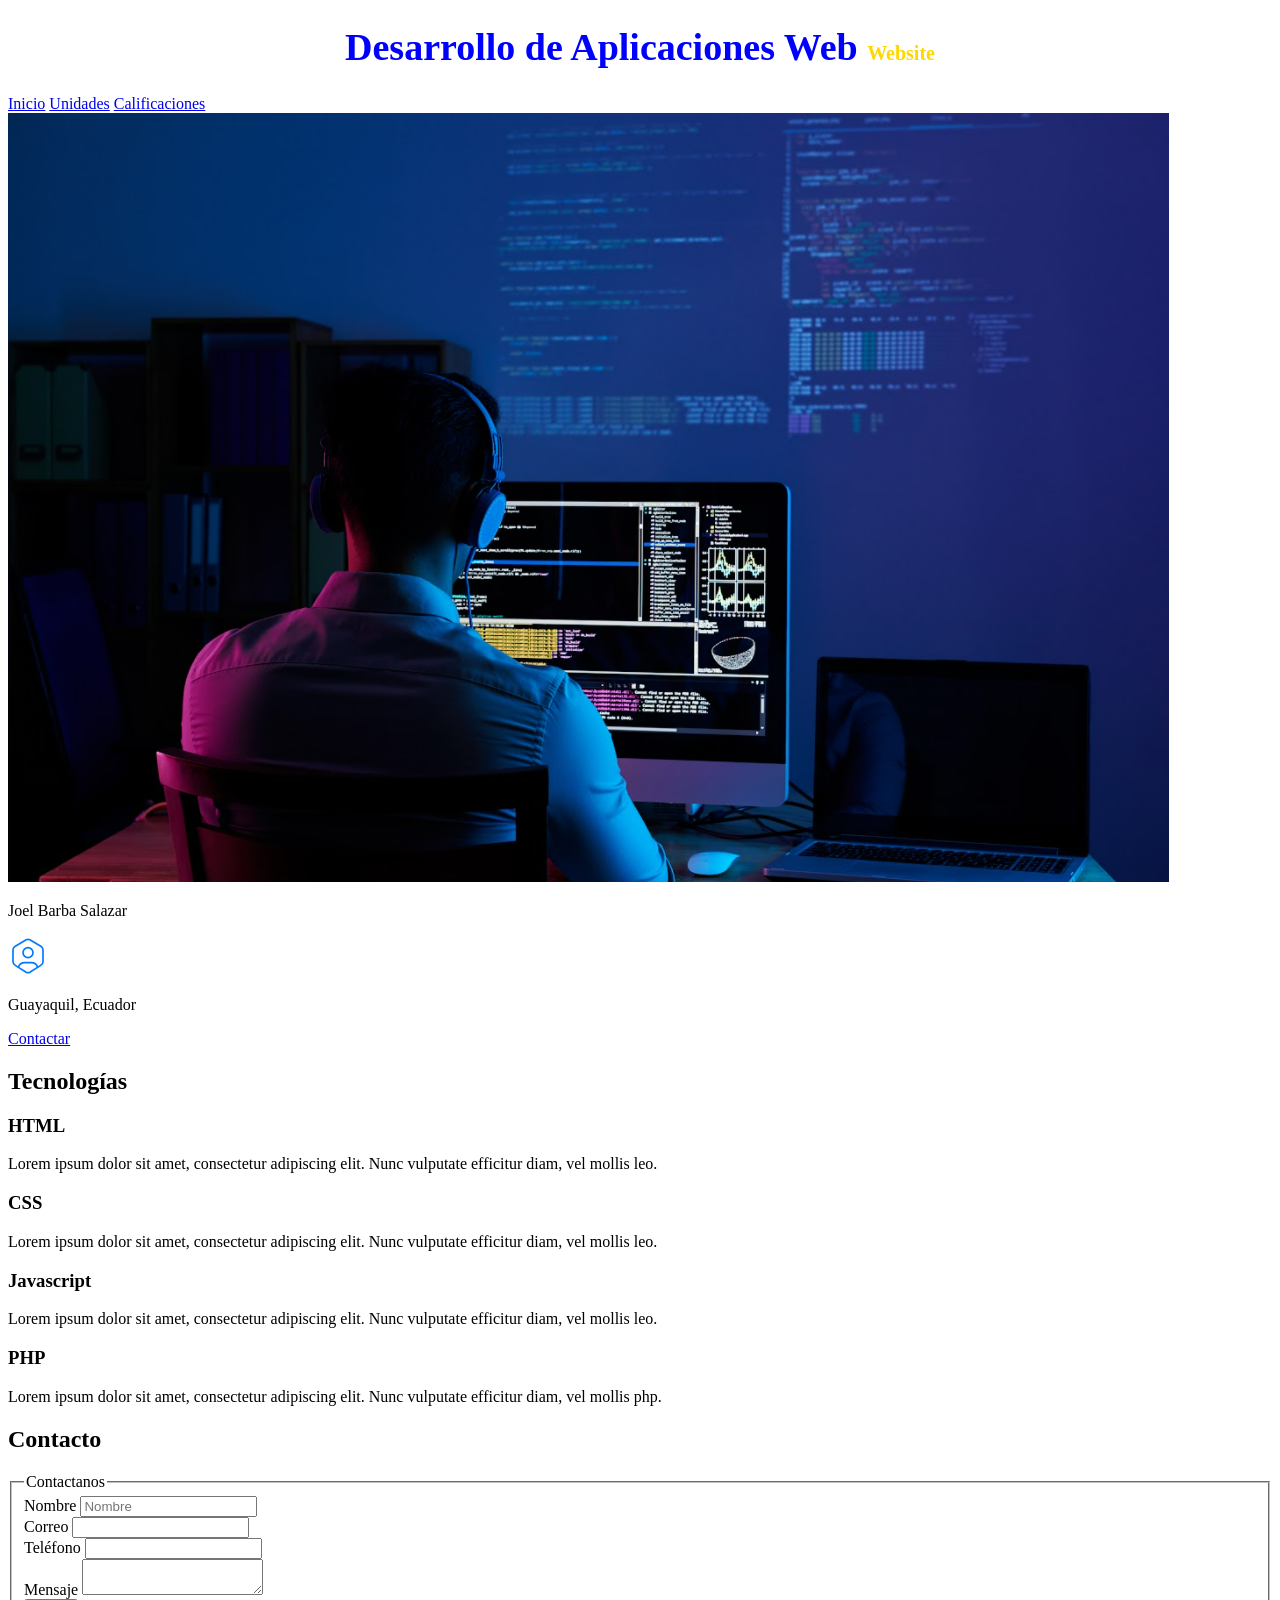
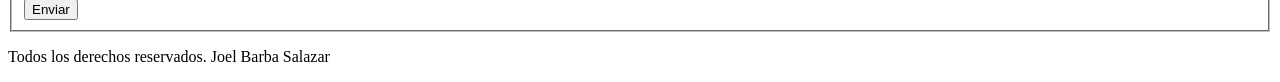
==== index.html @ 18178ff8 "Commit de prueba" ====
<!doctype html>
<html lang="en">
  <!-- el idioma -->
  <head>
    <meta charset="UTF-8" />
    <!-- encoding, ñ, tildes-->
    <meta name="viewport" content="width=device-width, initial-scale=1.0" />
    <!-- Navegador-->
    <title>Hola mundo</title>
    <!-- Titulo de la pagina-->
    <link rel="preload" href="css/styles.css" as="style" />
    <link href="css/styles.css" rel="stylesheet" />
  </head>
  <body>
    <header>
      <h1 class="titulo">
        Desarrollo de Aplicaciones Web <span> Website </span>
      </h1>
      <!--Utilizar un h1 por documento html-->
    </header>

    <nav>
      <a href="index.html">Inicio</a>
      <a href="unidades.html">Unidades</a>
      <a href="calificaciones.html">Calificaciones</a>
    </nav>
    <img src="imagenes/devwebpage.png" />
    <section>
      <p>Joel Barba Salazar</p>
      <img src="iconos/contactar.svg" />

      <p>Guayaquil, Ecuador</p>
      <a href="#">Contactar</a>
    </section>

    <main>
      <h2>Tecnologías</h2>
      <section>
        <!-- Si tiene un heading como primer hijo se recomienda hacer un section-->
        <h3>HTML</h3>
        <p>
          Lorem ipsum dolor sit amet, consectetur adipiscing elit. Nunc
          vulputate efficitur diam, vel mollis leo.
        </p>
      </section>
      <section>
        <h3>CSS</h3>
        <p>
          Lorem ipsum dolor sit amet, consectetur adipiscing elit. Nunc
          vulputate efficitur diam, vel mollis leo.
        </p>
      </section>
      <section>
        <h3>Javascript</h3>
        <p>
          Lorem ipsum dolor sit amet, consectetur adipiscing elit. Nunc
          vulputate efficitur diam, vel mollis leo.
        </p>
      </section>
      <section>
        <h3>PHP</h3>
        <p>
          Lorem ipsum dolor sit amet, consectetur adipiscing elit. Nunc
          vulputate efficitur diam, vel mollis php.
        </p>
      </section>
    </main>

    <section>
      <h2>Contacto</h2>

      <form>
        <fieldset>
          <legend>Contactanos</legend>

          <div>
            <label>Nombre</label>
            <input type="text" placeholder="Nombre" />
          </div>
          <div>
            <label>Correo</label>
            <input type="email" />
          </div>
          <div>
            <label>Teléfono</label>
            <input type="tel" />
          </div>
          <div>
            <label>Mensaje</label>
            <textarea></textarea>
          </div>
          <div>
            <input type="submit" value="Enviar" />
          </div>
        </fieldset>
      </form>
    </section>

    <footer>
      <p>Todos los derechos reservados. Joel Barba Salazar</p>
    </footer>
  </body>
</html>
---- css/styles.css ----
html {
  font-size: 62.5%;
}
body {
  font-size: 16px;
}
/*1 rem = 10px*/
.titulo {
  text-align: center;
  font-size: 3.8rem;
  color: blue;
}
span {
  font-size: 2rem;
  color: gold;
}
---- css/styles.css ----
html {
  font-size: 62.5%;
}
body {
  font-size: 16px;
}
/*1 rem = 10px*/
.titulo {
  text-align: center;
  font-size: 3.8rem;
  color: blue;
}
span {
  font-size: 2rem;
  color: gold;
}
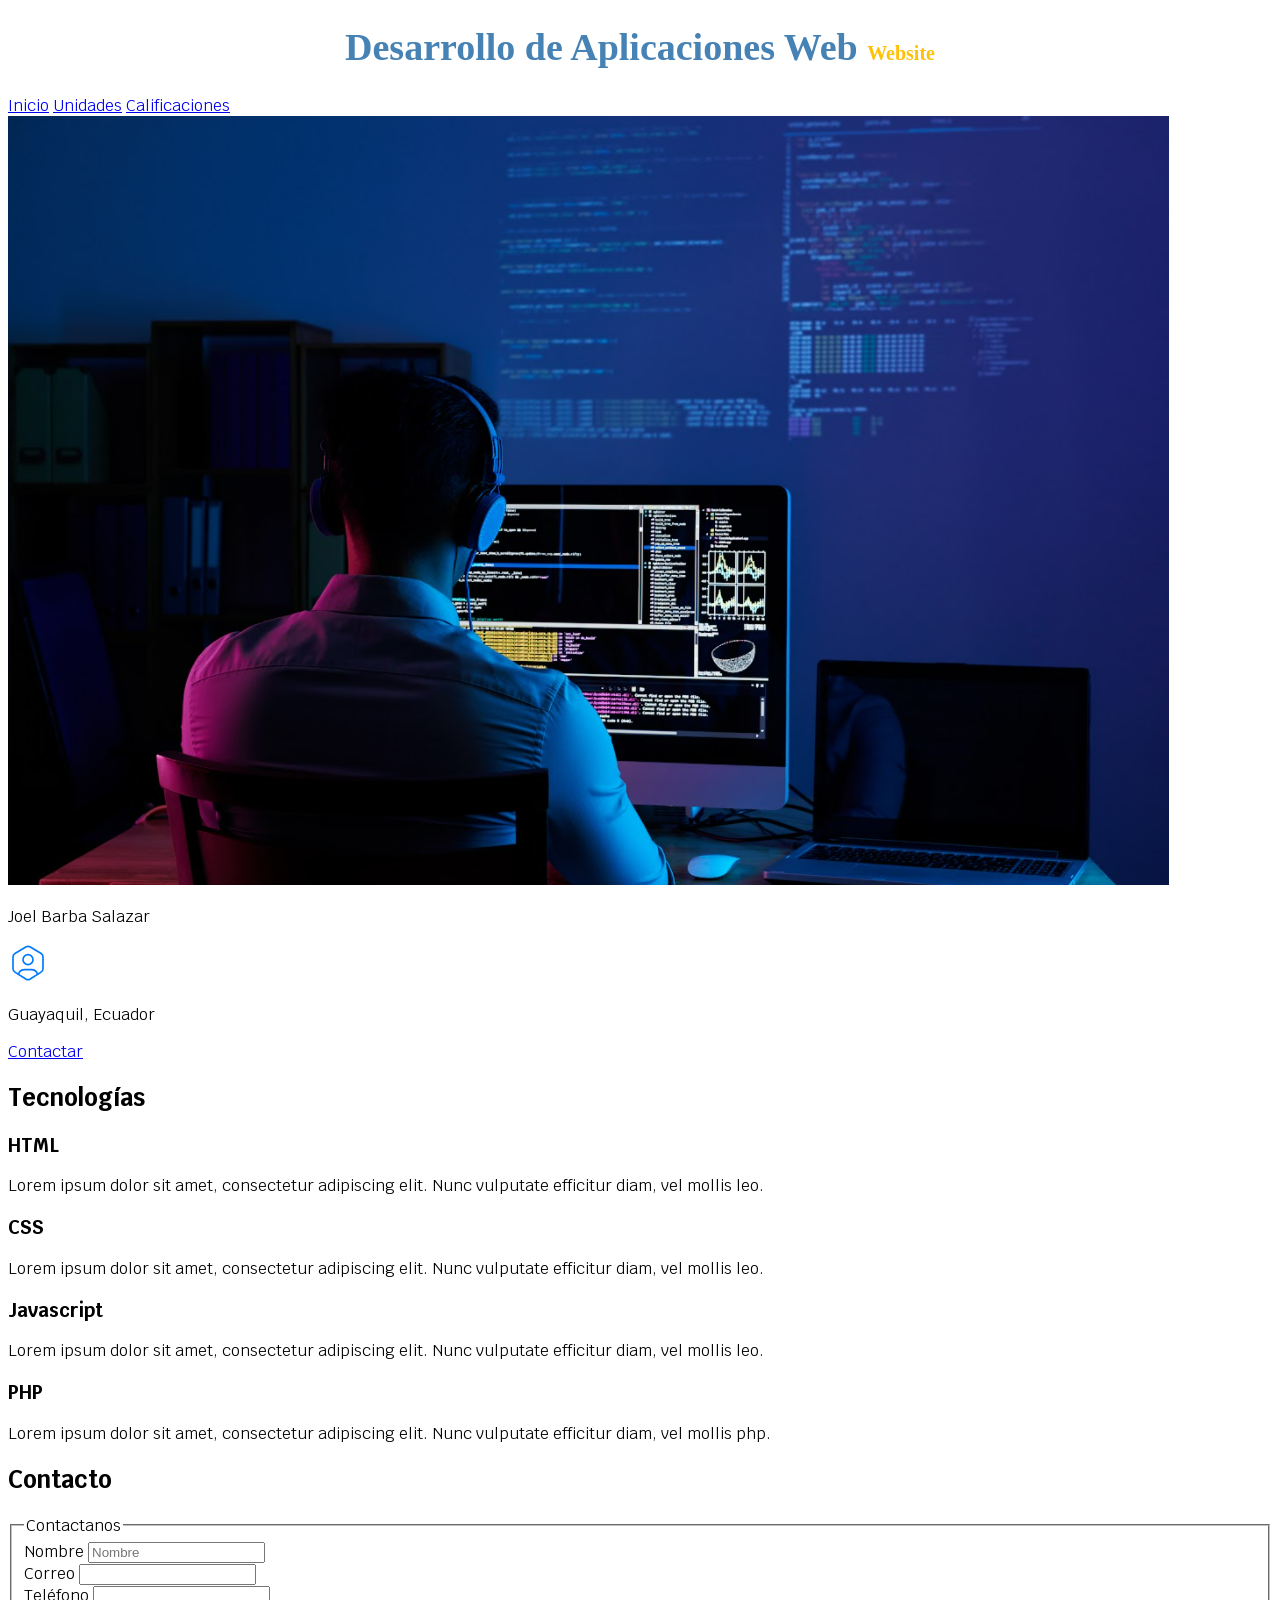
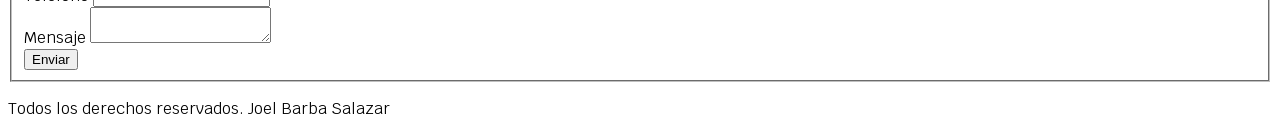
==== commit bd5c5137: "Fuentes, colores y especificidad" ====
--- a/index.html
+++ b/index.html
@@ -8,6 +8,12 @@
     <!-- Navegador-->
     <title>Hola mundo</title>
     <!-- Titulo de la pagina-->
+    <link rel="preconnect" href="https://fonts.googleapis.com" />
+    <link rel="preconnect" href="https://fonts.gstatic.com" crossorigin />
+    <link
+      href="https://fonts.googleapis.com/css2?family=Krub:wght@200;300;400;500;700&display=swap"
+      rel="stylesheet"
+    />
     <link rel="preload" href="css/styles.css" as="style" />
     <link href="css/styles.css" rel="stylesheet" />
   </head>
--- a/css/styles.css
+++ b/css/styles.css
@@ -1,16 +1,28 @@
+:root {
+  /*pseudoelementos para crear variables personalizadas tambien conocidos como custom properties*/
+  --blanco: #ffffff;
+  --oscuro: #212121;
+  --primario: #4682b4;
+  --secundario: rgba(255, 193, 7, 1);
+  --gris: #757575;
+}
+
 html {
   font-size: 62.5%;
 }
 body {
   font-size: 16px;
+  font-family: "Krub", sans-serif; /*colocarlo aca para que aplique a todo*/
 }
 /*1 rem = 10px*/
 .titulo {
+  /*no iniciar con numeros un class*/
   text-align: center;
   font-size: 3.8rem;
-  color: blue;
+  color: var(--primario);
+  font-family: "Times New Roman", Times, serif; /*fuentes seguras*/
 }
-span {
+.titulo span {
   font-size: 2rem;
-  color: gold;
+  color: var(--secundario);
 }
--- a/css/styles.css
+++ b/css/styles.css
@@ -1,16 +1,28 @@
+:root {
+  /*pseudoelementos para crear variables personalizadas tambien conocidos como custom properties*/
+  --blanco: #ffffff;
+  --oscuro: #212121;
+  --primario: #4682b4;
+  --secundario: rgba(255, 193, 7, 1);
+  --gris: #757575;
+}
+
 html {
   font-size: 62.5%;
 }
 body {
   font-size: 16px;
+  font-family: "Krub", sans-serif; /*colocarlo aca para que aplique a todo*/
 }
 /*1 rem = 10px*/
 .titulo {
+  /*no iniciar con numeros un class*/
   text-align: center;
   font-size: 3.8rem;
-  color: blue;
+  color: var(--primario);
+  font-family: "Times New Roman", Times, serif; /*fuentes seguras*/
 }
-span {
+.titulo span {
   font-size: 2rem;
-  color: gold;
+  color: var(--secundario);
 }
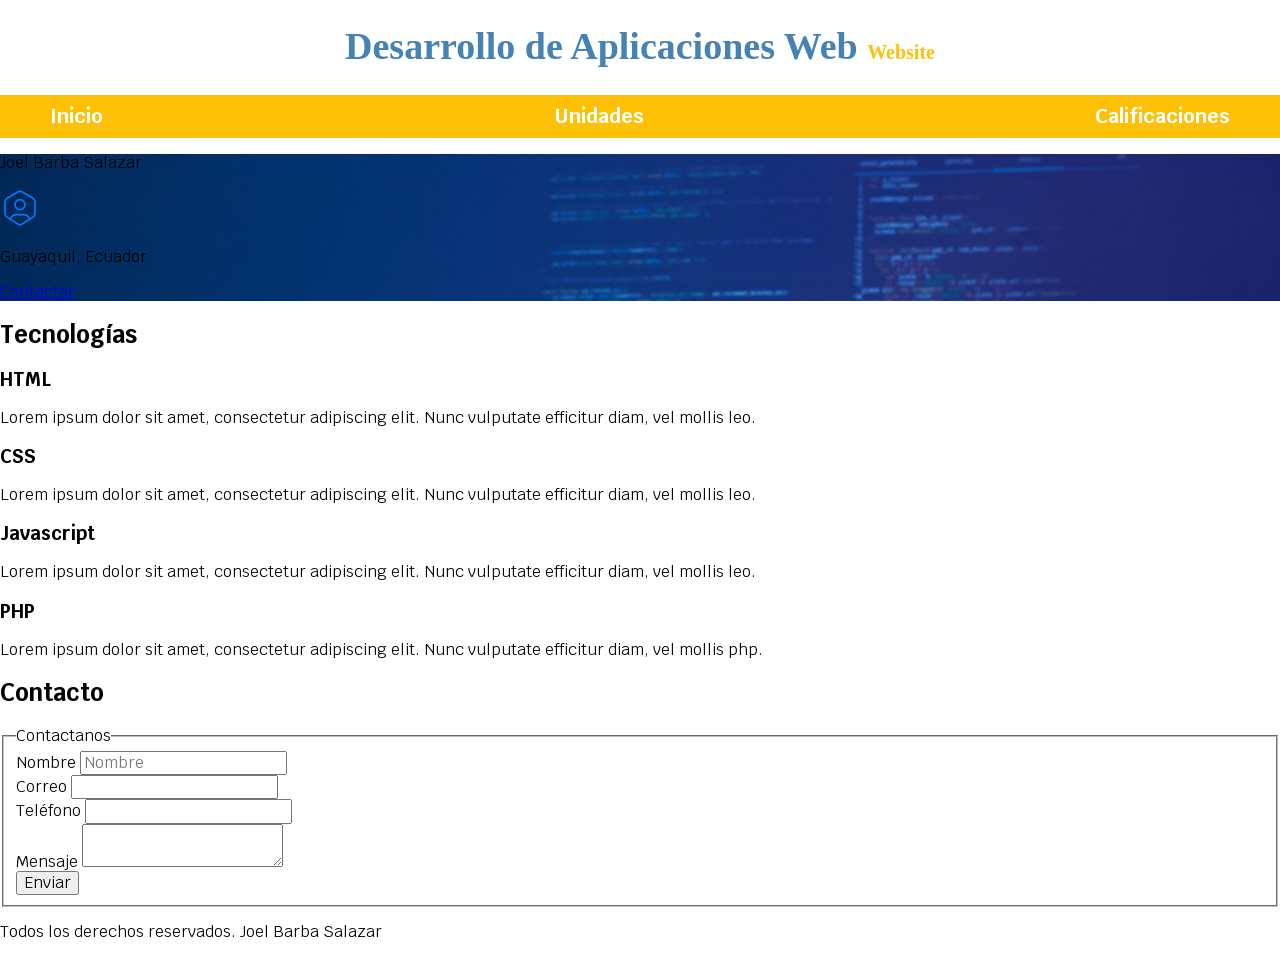
==== commit 663fb8a6: "CSS avances" ====
--- a/index.html
+++ b/index.html
@@ -8,6 +8,8 @@
     <!-- Navegador-->
     <title>Hola mundo</title>
     <!-- Titulo de la pagina-->
+    <link rel="preload" href="css/normalize.css" as="style" />
+    <link rel="stylesheet" href="css/normalize.css" />
     <link rel="preconnect" href="https://fonts.googleapis.com" />
     <link rel="preconnect" href="https://fonts.gstatic.com" crossorigin />
     <link
@@ -25,18 +27,22 @@
       <!--Utilizar un h1 por documento html-->
     </header>
 
-    <nav>
-      <a href="index.html">Inicio</a>
-      <a href="unidades.html">Unidades</a>
-      <a href="calificaciones.html">Calificaciones</a>
-    </nav>
-    <img src="imagenes/devwebpage.png" />
-    <section>
-      <p>Joel Barba Salazar</p>
-      <img src="iconos/contactar.svg" />
+    <div class="nav-bg">
+      <nav class="navegacion-principal contenedor">
+        <a href="index.html">Inicio</a>
+        <a href="unidades.html">Unidades</a>
+        <a href="calificaciones.html">Calificaciones</a>
+      </nav>
+    </div>
 
-      <p>Guayaquil, Ecuador</p>
-      <a href="#">Contactar</a>
+    <section class="hero">
+      <div class="contenido-hero">
+        <p>Joel Barba Salazar</p>
+        <img src="iconos/contactar.svg" />
+
+        <p>Guayaquil, Ecuador</p>
+        <a href="#">Contactar</a>
+      </div>
     </section>
 
     <main>
--- a/css/styles.css
+++ b/css/styles.css
@@ -15,6 +15,7 @@
   font-family: "Krub", sans-serif; /*colocarlo aca para que aplique a todo*/
 }
 /*1 rem = 10px*/
+
 .titulo {
   /*no iniciar con numeros un class*/
   text-align: center;
@@ -26,3 +27,62 @@
   font-size: 2rem;
   color: var(--secundario);
 }
+
+.contenedor {
+  max-width: 120rem;
+  margin-top: 0rem;
+  margin-right: auto;
+  margin-bottom: 0rem;
+  margin-left: auto;
+  /*margin: 0 auto 0 auto;    */
+  /* margin: 0 auto   */
+}
+
+.nav-bg {
+  background-color: var(--secundario);
+}
+
+.navegacion-principal {
+  display: flex;
+  flex-direction: column; /*Por defecto es row*/
+  /*align-items: center; el justify de columns*/
+}
+
+@media (min-width: 480px) {
+}
+
+@media (min-width: 768px) {
+  .navegacion-principal {
+    flex-direction: row;
+    justify-content: space-between;
+  }
+}
+
+@media (min-width: 1140px) {
+}
+
+@media (min-width: 1400px) {
+}
+
+.navegacion-principal a {
+  /*background-color: var(--primario);
+  display: inline;*/
+  display: block;
+  text-align: center;
+  padding: 1rem;
+  color: var(--blanco);
+  text-decoration: none;
+  font-size: 2rem;
+  font-weight: bold;
+}
+
+.navegacion-principal a:hover {
+  background-color: var(--primario);
+  color: var(--oscuro);
+}
+
+.hero {
+  background-image: url(../imagenes/devwebpage.png);
+  background-repeat: no-repeat;
+  background-size: cover;
+}
--- a/css/styles.css
+++ b/css/styles.css
@@ -15,6 +15,7 @@
   font-family: "Krub", sans-serif; /*colocarlo aca para que aplique a todo*/
 }
 /*1 rem = 10px*/
+
 .titulo {
   /*no iniciar con numeros un class*/
   text-align: center;
@@ -26,3 +27,62 @@
   font-size: 2rem;
   color: var(--secundario);
 }
+
+.contenedor {
+  max-width: 120rem;
+  margin-top: 0rem;
+  margin-right: auto;
+  margin-bottom: 0rem;
+  margin-left: auto;
+  /*margin: 0 auto 0 auto;    */
+  /* margin: 0 auto   */
+}
+
+.nav-bg {
+  background-color: var(--secundario);
+}
+
+.navegacion-principal {
+  display: flex;
+  flex-direction: column; /*Por defecto es row*/
+  /*align-items: center; el justify de columns*/
+}
+
+@media (min-width: 480px) {
+}
+
+@media (min-width: 768px) {
+  .navegacion-principal {
+    flex-direction: row;
+    justify-content: space-between;
+  }
+}
+
+@media (min-width: 1140px) {
+}
+
+@media (min-width: 1400px) {
+}
+
+.navegacion-principal a {
+  /*background-color: var(--primario);
+  display: inline;*/
+  display: block;
+  text-align: center;
+  padding: 1rem;
+  color: var(--blanco);
+  text-decoration: none;
+  font-size: 2rem;
+  font-weight: bold;
+}
+
+.navegacion-principal a:hover {
+  background-color: var(--primario);
+  color: var(--oscuro);
+}
+
+.hero {
+  background-image: url(../imagenes/devwebpage.png);
+  background-repeat: no-repeat;
+  background-size: cover;
+}
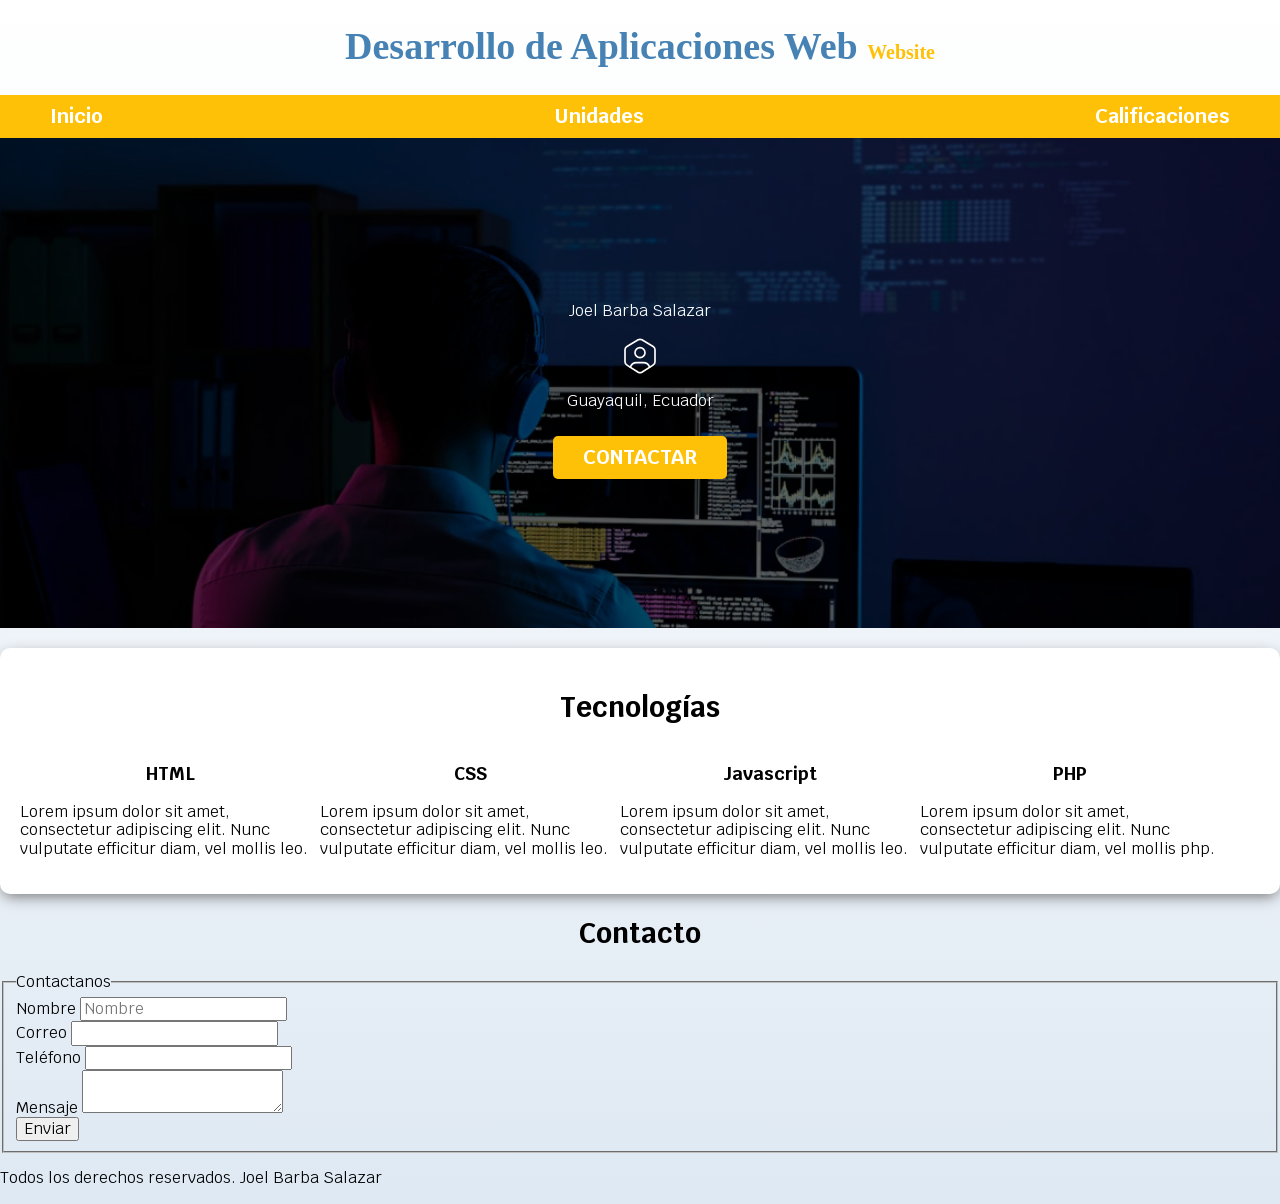
==== commit f708beb8: "Grid, Relative, Absolute" ====
--- a/index.html
+++ b/index.html
@@ -39,43 +39,44 @@
       <div class="contenido-hero">
         <p>Joel Barba Salazar</p>
         <img src="iconos/contactar.svg" />
-
         <p>Guayaquil, Ecuador</p>
-        <a href="#">Contactar</a>
+        <a class="boton" href="#">Contactar</a>
       </div>
     </section>
 
-    <main>
+    <main class="sombra">
       <h2>Tecnologías</h2>
-      <section>
-        <!-- Si tiene un heading como primer hijo se recomienda hacer un section-->
-        <h3>HTML</h3>
-        <p>
-          Lorem ipsum dolor sit amet, consectetur adipiscing elit. Nunc
-          vulputate efficitur diam, vel mollis leo.
-        </p>
-      </section>
-      <section>
-        <h3>CSS</h3>
-        <p>
-          Lorem ipsum dolor sit amet, consectetur adipiscing elit. Nunc
-          vulputate efficitur diam, vel mollis leo.
-        </p>
-      </section>
-      <section>
-        <h3>Javascript</h3>
-        <p>
-          Lorem ipsum dolor sit amet, consectetur adipiscing elit. Nunc
-          vulputate efficitur diam, vel mollis leo.
-        </p>
-      </section>
-      <section>
-        <h3>PHP</h3>
-        <p>
-          Lorem ipsum dolor sit amet, consectetur adipiscing elit. Nunc
-          vulputate efficitur diam, vel mollis php.
-        </p>
-      </section>
+      <div class="lenguajes">
+        <section>
+          <!-- Si tiene un heading como primer hijo se recomienda hacer un section-->
+          <h3>HTML</h3>
+          <p>
+            Lorem ipsum dolor sit amet, consectetur adipiscing elit. Nunc
+            vulputate efficitur diam, vel mollis leo.
+          </p>
+        </section>
+        <section>
+          <h3>CSS</h3>
+          <p>
+            Lorem ipsum dolor sit amet, consectetur adipiscing elit. Nunc
+            vulputate efficitur diam, vel mollis leo.
+          </p>
+        </section>
+        <section>
+          <h3>Javascript</h3>
+          <p>
+            Lorem ipsum dolor sit amet, consectetur adipiscing elit. Nunc
+            vulputate efficitur diam, vel mollis leo.
+          </p>
+        </section>
+        <section>
+          <h3>PHP</h3>
+          <p>
+            Lorem ipsum dolor sit amet, consectetur adipiscing elit. Nunc
+            vulputate efficitur diam, vel mollis php.
+          </p>
+        </section>
+      </div>
     </main>
 
     <section>
--- a/css/styles.css
+++ b/css/styles.css
@@ -9,10 +9,12 @@
 
 html {
   font-size: 62.5%;
+  box-sizing: border-box;
 }
 body {
   font-size: 16px;
   font-family: "Krub", sans-serif; /*colocarlo aca para que aplique a todo*/
+  background-image: linear-gradient(to top, #dfe9f3 0%, var(--blanco) 100%);
 }
 /*1 rem = 10px*/
 
@@ -85,4 +87,77 @@
   background-image: url(../imagenes/devwebpage.png);
   background-repeat: no-repeat;
   background-size: cover;
+  background-position: center center;
+  height: 450px;
+  padding: 20px;
+  position: relative;
 }
+.contenido-hero {
+  position: absolute;
+  /*background-color: rgba(0, 0, 0, 0.7);*/
+  background-color: rgb(0 0 0 / 60%);
+  width: 100%;
+  height: 100%;
+  bottom: 0;
+  top: 0;
+  right: 0;
+  left: 0;
+
+  /*alinear horizontal y vertical*/
+  display: flex;
+  flex-direction: column;
+  align-items: center;
+  justify-content: center;
+}
+
+.contenido-hero p {
+  color: var(--blanco);
+}
+
+h1 {
+  font-size: 3.8rem;
+}
+h2 {
+  font-size: 2.8rem;
+}
+h3 {
+  font-size: 1.8rem;
+}
+h1,
+h2,
+h3 {
+  text-align: center;
+}
+
+.boton {
+  background-color: var(--secundario);
+  color: var(--blanco);
+  padding: 1rem 3rem;
+  margin-top: 1rem;
+  font-size: 2rem;
+  text-decoration: none;
+  text-transform: uppercase;
+  font-weight: bold;
+  border-radius: 0.5rem;
+  width: 60%;
+  text-align: center;
+}
+
+@media (min-width: 480px) {
+  .boton {
+    width: auto;
+  }
+}
+
+.sombra {
+  box-shadow: 0px 5px 15px -3px #707070;
+  background-color: var(--blanco);
+  padding: 2rem;
+  border-radius: 1rem;
+  margin-top: 2rem;
+}
+
+.lenguajes {
+  display: grid;
+  grid-template-columns: 300px 300px 300px 300px;
+}
--- a/css/styles.css
+++ b/css/styles.css
@@ -9,10 +9,12 @@
 
 html {
   font-size: 62.5%;
+  box-sizing: border-box;
 }
 body {
   font-size: 16px;
   font-family: "Krub", sans-serif; /*colocarlo aca para que aplique a todo*/
+  background-image: linear-gradient(to top, #dfe9f3 0%, var(--blanco) 100%);
 }
 /*1 rem = 10px*/
 
@@ -85,4 +87,77 @@
   background-image: url(../imagenes/devwebpage.png);
   background-repeat: no-repeat;
   background-size: cover;
+  background-position: center center;
+  height: 450px;
+  padding: 20px;
+  position: relative;
 }
+.contenido-hero {
+  position: absolute;
+  /*background-color: rgba(0, 0, 0, 0.7);*/
+  background-color: rgb(0 0 0 / 60%);
+  width: 100%;
+  height: 100%;
+  bottom: 0;
+  top: 0;
+  right: 0;
+  left: 0;
+
+  /*alinear horizontal y vertical*/
+  display: flex;
+  flex-direction: column;
+  align-items: center;
+  justify-content: center;
+}
+
+.contenido-hero p {
+  color: var(--blanco);
+}
+
+h1 {
+  font-size: 3.8rem;
+}
+h2 {
+  font-size: 2.8rem;
+}
+h3 {
+  font-size: 1.8rem;
+}
+h1,
+h2,
+h3 {
+  text-align: center;
+}
+
+.boton {
+  background-color: var(--secundario);
+  color: var(--blanco);
+  padding: 1rem 3rem;
+  margin-top: 1rem;
+  font-size: 2rem;
+  text-decoration: none;
+  text-transform: uppercase;
+  font-weight: bold;
+  border-radius: 0.5rem;
+  width: 60%;
+  text-align: center;
+}
+
+@media (min-width: 480px) {
+  .boton {
+    width: auto;
+  }
+}
+
+.sombra {
+  box-shadow: 0px 5px 15px -3px #707070;
+  background-color: var(--blanco);
+  padding: 2rem;
+  border-radius: 1rem;
+  margin-top: 2rem;
+}
+
+.lenguajes {
+  display: grid;
+  grid-template-columns: 300px 300px 300px 300px;
+}
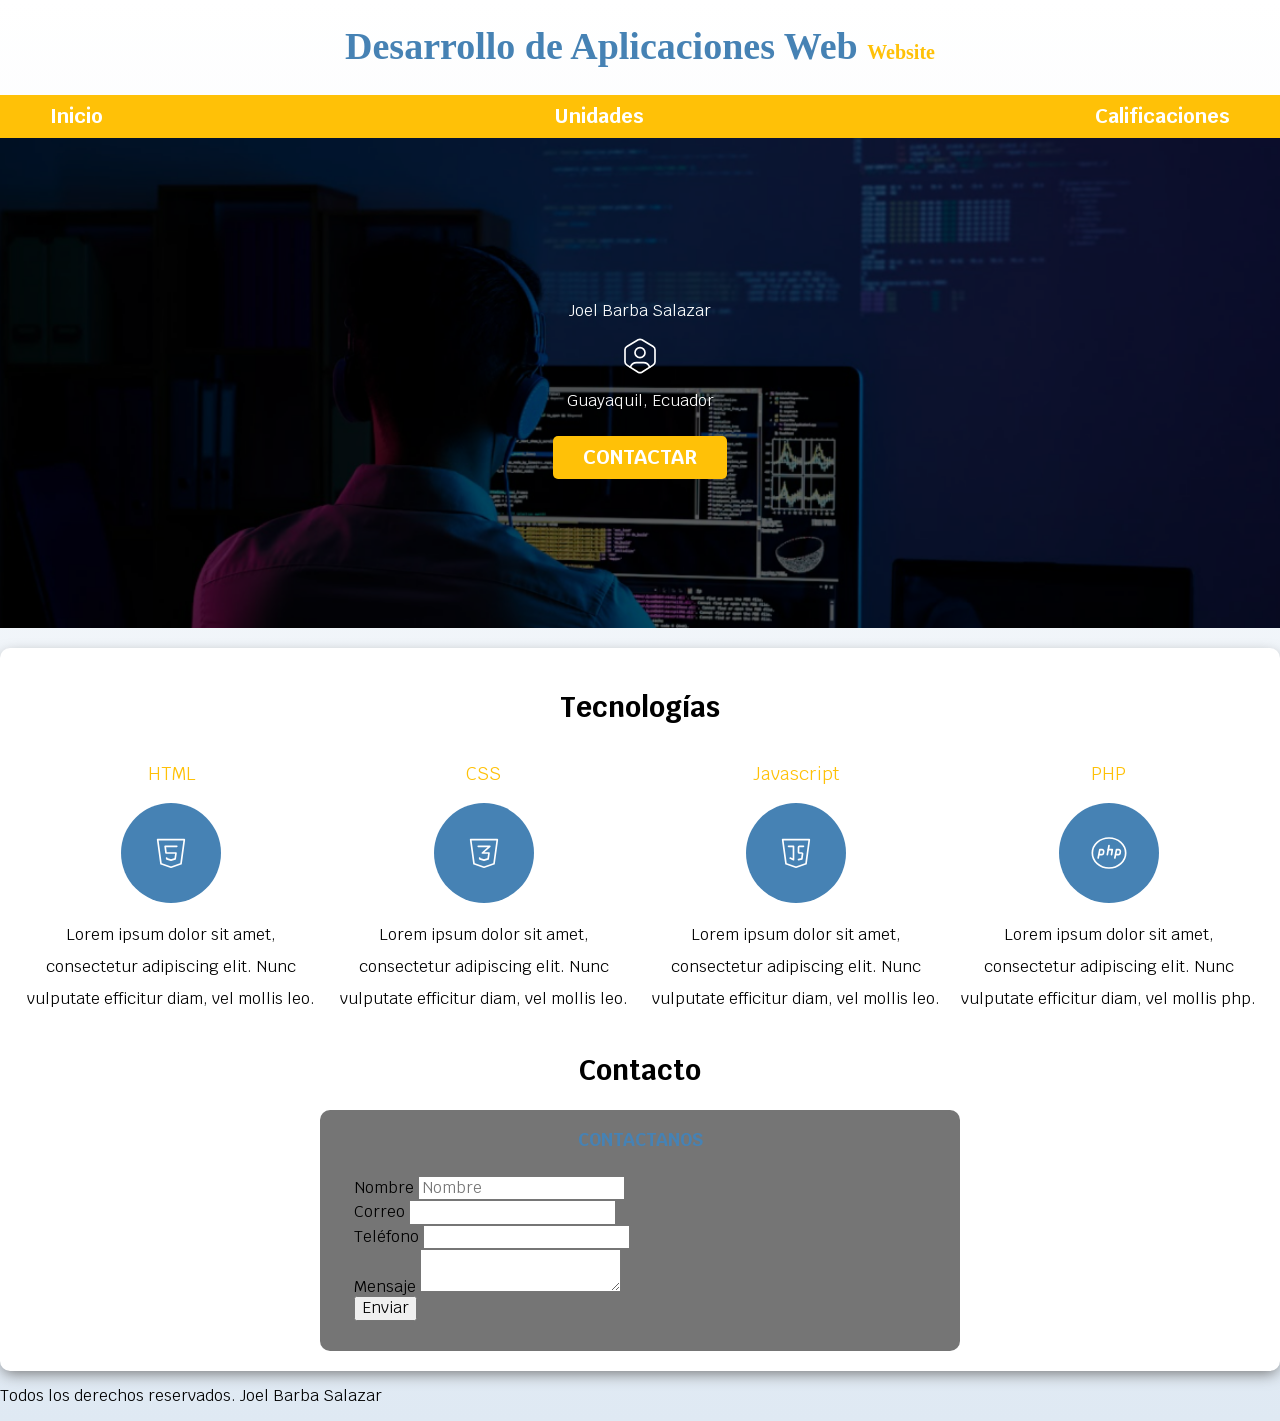
==== commit 9f59ee24: "CSS a tecnologías" ====
--- a/index.html
+++ b/index.html
@@ -47,68 +47,79 @@
     <main class="sombra">
       <h2>Tecnologías</h2>
       <div class="lenguajes">
-        <section>
+        <section class="lenguaje">
           <!-- Si tiene un heading como primer hijo se recomienda hacer un section-->
           <h3>HTML</h3>
+          <div class="iconos">
+            <img src="iconos/html.svg" />
+          </div>
           <p>
             Lorem ipsum dolor sit amet, consectetur adipiscing elit. Nunc
             vulputate efficitur diam, vel mollis leo.
           </p>
         </section>
-        <section>
+        <section class="lenguaje">
           <h3>CSS</h3>
+          <div class="iconos">
+            <img src="iconos/css.svg" />
+          </div>
           <p>
             Lorem ipsum dolor sit amet, consectetur adipiscing elit. Nunc
             vulputate efficitur diam, vel mollis leo.
           </p>
         </section>
-        <section>
+        <section class="lenguaje">
           <h3>Javascript</h3>
+          <div class="iconos">
+            <img src="iconos/javascript.svg" />
+          </div>
           <p>
             Lorem ipsum dolor sit amet, consectetur adipiscing elit. Nunc
             vulputate efficitur diam, vel mollis leo.
           </p>
         </section>
-        <section>
+        <section class="lenguaje">
           <h3>PHP</h3>
+          <div class="iconos">
+            <img src="iconos/php.svg" />
+          </div>
           <p>
             Lorem ipsum dolor sit amet, consectetur adipiscing elit. Nunc
             vulputate efficitur diam, vel mollis php.
           </p>
         </section>
       </div>
+
+      <section>
+        <h2>Contacto</h2>
+
+        <form class="formulario">
+          <fieldset>
+            <legend>Contactanos</legend>
+
+            <div>
+              <label>Nombre</label>
+              <input type="text" placeholder="Nombre" />
+            </div>
+            <div>
+              <label>Correo</label>
+              <input type="email" />
+            </div>
+            <div>
+              <label>Teléfono</label>
+              <input type="tel" />
+            </div>
+            <div>
+              <label>Mensaje</label>
+              <textarea></textarea>
+            </div>
+            <div>
+              <input type="submit" value="Enviar" />
+            </div>
+          </fieldset>
+        </form>
+      </section>
     </main>
-
-    <section>
-      <h2>Contacto</h2>
-
-      <form>
-        <fieldset>
-          <legend>Contactanos</legend>
-
-          <div>
-            <label>Nombre</label>
-            <input type="text" placeholder="Nombre" />
-          </div>
-          <div>
-            <label>Correo</label>
-            <input type="email" />
-          </div>
-          <div>
-            <label>Teléfono</label>
-            <input type="tel" />
-          </div>
-          <div>
-            <label>Mensaje</label>
-            <textarea></textarea>
-          </div>
-          <div>
-            <input type="submit" value="Enviar" />
-          </div>
-        </fieldset>
-      </form>
-    </section>
-
     <footer>
       <p>Todos los derechos reservados. Joel Barba Salazar</p>
     </footer>
--- a/css/styles.css
+++ b/css/styles.css
@@ -157,7 +157,55 @@
   margin-top: 2rem;
 }
 
-.lenguajes {
-  display: grid;
-  grid-template-columns: 300px 300px 300px 300px;
-}
+@media (min-width: 768px) {
+  .lenguajes {
+    display: grid;
+    grid-template-columns: 1fr 1fr 1fr 1fr;
+    column-gap: 1rem; /*poner espacio entre columns*/
+  }
+}
+
+.lenguaje {
+  display: flex;
+  flex-direction: column;
+  align-items: center;
+}
+
+.lenguaje h3 {
+  color: var(--secundario);
+  font-weight: normal;
+}
+
+.lenguaje p {
+  line-height: 2;
+  text-align: center;
+}
+.lenguaje .iconos {
+  height: 10rem;
+  width: 10rem;
+  background-color: var(--primario);
+  border-radius: 50%;
+  display: flex;
+  flex-direction: row;
+  justify-content: center;
+  align-items: center;
+}
+
+.formulario {
+  background-color: var(--gris);
+  width: min(60rem, 100%); /*Utiliza el valor mas pequeño entre dos opciones*/
+  margin: 0 auto;
+  padding: 2rem;
+  border-radius: 1rem;
+}
+.formulario fieldset {
+  border: none;
+}
+.formulario legend {
+  text-align: center;
+  font-size: 1.8rem;
+  text-transform: uppercase;
+  font-weight: 700;
+  margin-bottom: 2rem;
+  color: var(--primario);
+}
--- a/css/styles.css
+++ b/css/styles.css
@@ -157,7 +157,55 @@
   margin-top: 2rem;
 }
 
-.lenguajes {
-  display: grid;
-  grid-template-columns: 300px 300px 300px 300px;
-}
+@media (min-width: 768px) {
+  .lenguajes {
+    display: grid;
+    grid-template-columns: 1fr 1fr 1fr 1fr;
+    column-gap: 1rem; /*poner espacio entre columns*/
+  }
+}
+
+.lenguaje {
+  display: flex;
+  flex-direction: column;
+  align-items: center;
+}
+
+.lenguaje h3 {
+  color: var(--secundario);
+  font-weight: normal;
+}
+
+.lenguaje p {
+  line-height: 2;
+  text-align: center;
+}
+.lenguaje .iconos {
+  height: 10rem;
+  width: 10rem;
+  background-color: var(--primario);
+  border-radius: 50%;
+  display: flex;
+  flex-direction: row;
+  justify-content: center;
+  align-items: center;
+}
+
+.formulario {
+  background-color: var(--gris);
+  width: min(60rem, 100%); /*Utiliza el valor mas pequeño entre dos opciones*/
+  margin: 0 auto;
+  padding: 2rem;
+  border-radius: 1rem;
+}
+.formulario fieldset {
+  border: none;
+}
+.formulario legend {
+  text-align: center;
+  font-size: 1.8rem;
+  text-transform: uppercase;
+  font-weight: 700;
+  margin-bottom: 2rem;
+  color: var(--primario);
+}
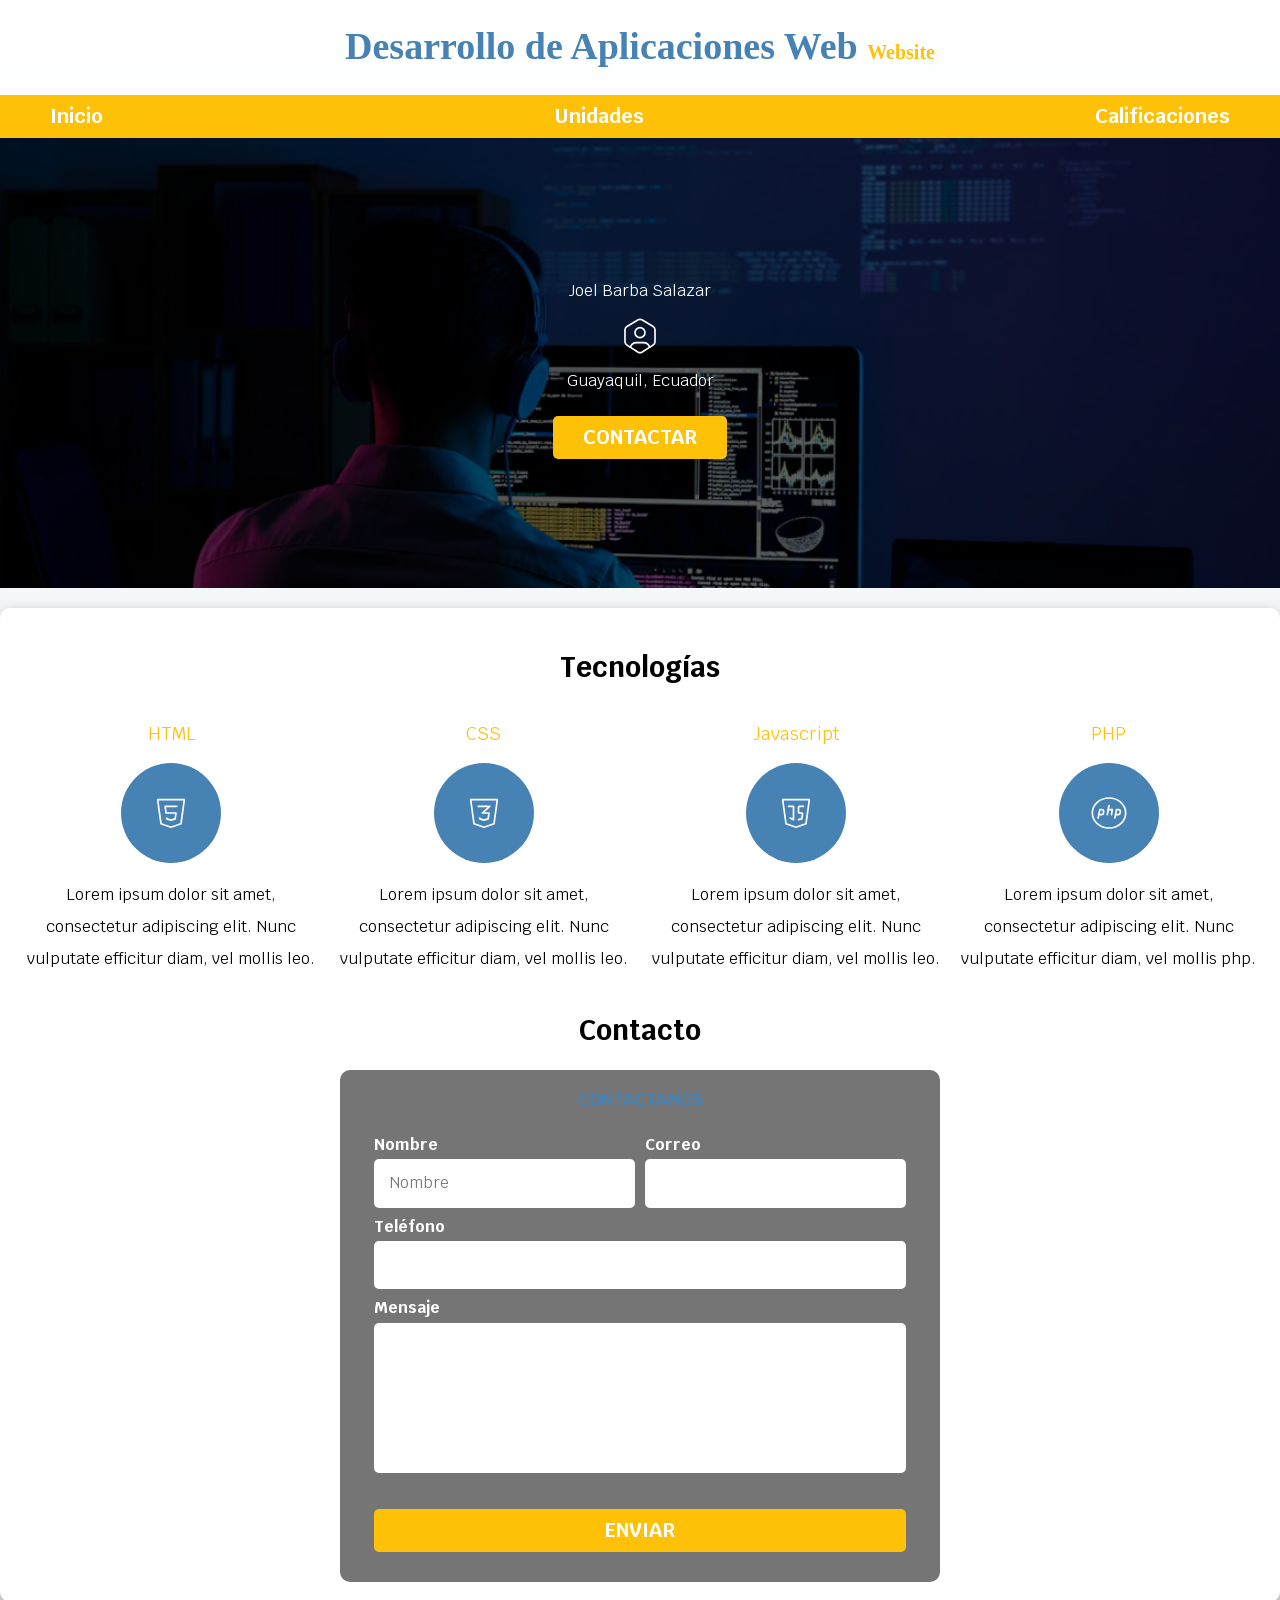
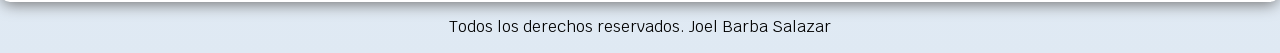
==== commit 069cacee: "Finalización de CSS" ====
--- a/index.html
+++ b/index.html
@@ -97,30 +97,32 @@
           <fieldset>
             <legend>Contactanos</legend>
 
-            <div>
-              <label>Nombre</label>
-              <input type="text" placeholder="Nombre" />
+            <div class="contenedor-campos">
+              <div class="campo">
+                <label>Nombre</label>
+                <input class="input-text" type="text" placeholder="Nombre" />
+              </div>
+              <div class="campo">
+                <label>Correo</label>
+                <input class="input-text" type="email" />
+              </div>
+              <div class="campo">
+                <label>Teléfono</label>
+                <input class="input-text" type="tel" />
+              </div>
+              <div class="campo">
+                <label>Mensaje</label>
+                <textarea class="input-text"></textarea>
+              </div>
             </div>
-            <div>
-              <label>Correo</label>
-              <input type="email" />
-            </div>
-            <div>
-              <label>Teléfono</label>
-              <input type="tel" />
-            </div>
-            <div>
-              <label>Mensaje</label>
-              <textarea></textarea>
-            </div>
-            <div>
-              <input type="submit" value="Enviar" />
+            <div class="enviar">
+              <input class="boton" type="submit" value="Enviar" />
             </div>
           </fieldset>
         </form>
       </section>
     </main>
-    <footer>
+    <footer class="footer">
       <p>Todos los derechos reservados. Joel Barba Salazar</p>
     </footer>
   </body>
--- a/css/styles.css
+++ b/css/styles.css
@@ -10,6 +10,12 @@
 html {
   font-size: 62.5%;
   box-sizing: border-box;
+  scroll-snap-type: y mandatory;
+}
+*,
+*:before,
+*:after {
+  box-sizing: inherit;
 }
 body {
   font-size: 16px;
@@ -141,6 +147,11 @@
   border-radius: 0.5rem;
   width: 60%;
   text-align: center;
+  border: none;
+}
+
+.boton:hover {
+  cursor: pointer;
 }
 
 @media (min-width: 480px) {
@@ -209,3 +220,52 @@
   margin-bottom: 2rem;
   color: var(--primario);
 }
+
+.campo {
+  margin-bottom: 1rem;
+}
+.campo textarea {
+  height: 15rem;
+  resize: none;
+}
+.campo label {
+  color: var(--blanco);
+  font-weight: bold;
+  margin-bottom: 0.5rem;
+  display: block;
+}
+
+.input-text {
+  width: 100%;
+  border: none;
+  padding: 1.5rem;
+  border-radius: 0.5rem;
+}
+.enviar .boton {
+  width: 100%;
+}
+
+@media (min-width: 768px) {
+  .contenedor-campos {
+    display: grid;
+    grid-template-columns: 1fr 1fr;
+    column-gap: 1rem;
+    grid-template-rows: auto auto 20rem;
+  }
+
+  .campo:nth-child(3),
+  .campo:nth-child(4) {
+    grid-column: 1/3;
+  }
+}
+
+.footer {
+  text-align: center;
+}
+
+.lenguajes,
+.navegacion-principal,
+.formulario {
+  scroll-snap-align: center;
+  scroll-snap-stop: always;
+}
--- a/css/styles.css
+++ b/css/styles.css
@@ -10,6 +10,12 @@
 html {
   font-size: 62.5%;
   box-sizing: border-box;
+  scroll-snap-type: y mandatory;
+}
+*,
+*:before,
+*:after {
+  box-sizing: inherit;
 }
 body {
   font-size: 16px;
@@ -141,6 +147,11 @@
   border-radius: 0.5rem;
   width: 60%;
   text-align: center;
+  border: none;
+}
+
+.boton:hover {
+  cursor: pointer;
 }
 
 @media (min-width: 480px) {
@@ -209,3 +220,52 @@
   margin-bottom: 2rem;
   color: var(--primario);
 }
+
+.campo {
+  margin-bottom: 1rem;
+}
+.campo textarea {
+  height: 15rem;
+  resize: none;
+}
+.campo label {
+  color: var(--blanco);
+  font-weight: bold;
+  margin-bottom: 0.5rem;
+  display: block;
+}
+
+.input-text {
+  width: 100%;
+  border: none;
+  padding: 1.5rem;
+  border-radius: 0.5rem;
+}
+.enviar .boton {
+  width: 100%;
+}
+
+@media (min-width: 768px) {
+  .contenedor-campos {
+    display: grid;
+    grid-template-columns: 1fr 1fr;
+    column-gap: 1rem;
+    grid-template-rows: auto auto 20rem;
+  }
+
+  .campo:nth-child(3),
+  .campo:nth-child(4) {
+    grid-column: 1/3;
+  }
+}
+
+.footer {
+  text-align: center;
+}
+
+.lenguajes,
+.navegacion-principal,
+.formulario {
+  scroll-snap-align: center;
+  scroll-snap-stop: always;
+}
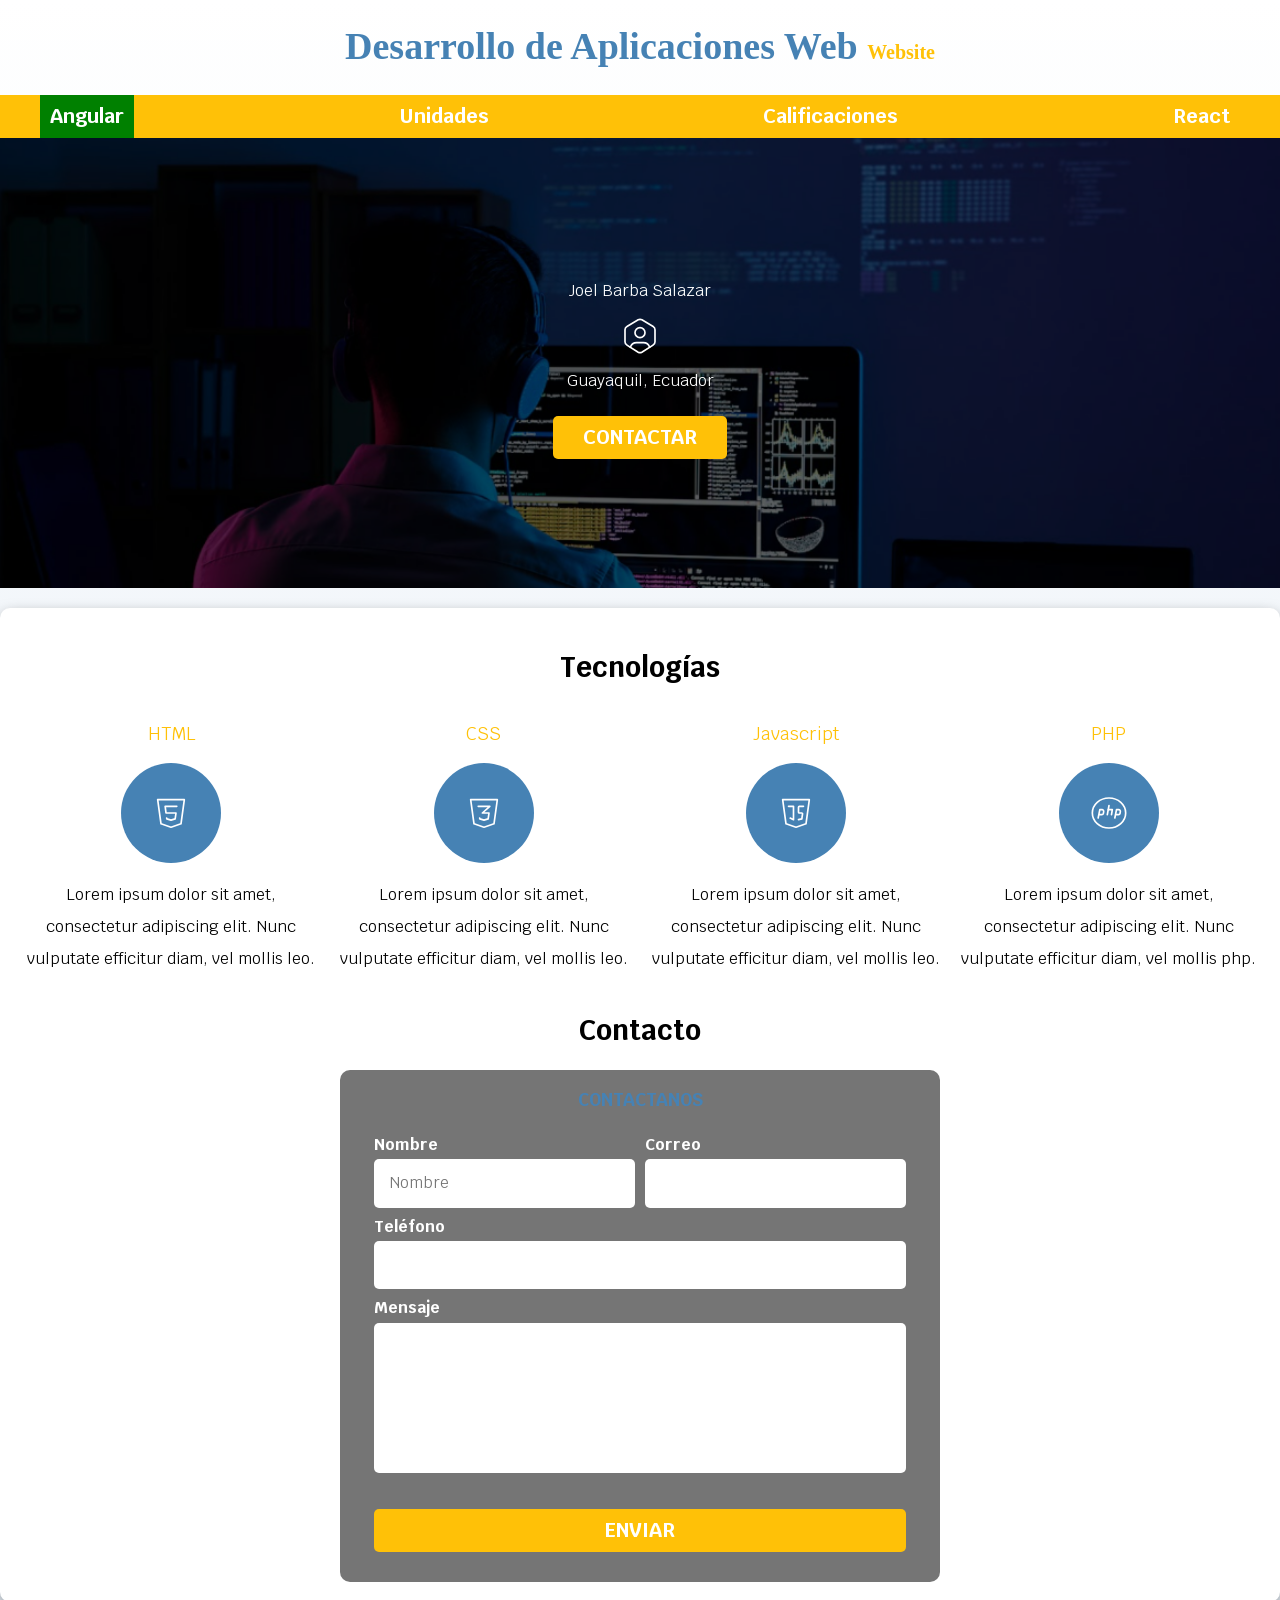
==== commit 44b2e572: "DOM Scripting" ====
--- a/index.html
+++ b/index.html
@@ -6,7 +6,7 @@
     <!-- encoding, ñ, tildes-->
     <meta name="viewport" content="width=device-width, initial-scale=1.0" />
     <!-- Navegador-->
-    <title>Hola mundo</title>
+    <title>DAW 6-7</title>
     <!-- Titulo de la pagina-->
     <link rel="preload" href="css/normalize.css" as="style" />
     <link rel="stylesheet" href="css/normalize.css" />
@@ -21,7 +21,7 @@
   </head>
   <body>
     <header>
-      <h1 class="titulo">
+      <h1 class="titulo" id="title">
         Desarrollo de Aplicaciones Web <span> Website </span>
       </h1>
       <!--Utilizar un h1 por documento html-->
@@ -40,7 +40,7 @@
         <p>Joel Barba Salazar</p>
         <img src="iconos/contactar.svg" />
         <p>Guayaquil, Ecuador</p>
-        <a class="boton" href="#">Contactar</a>
+        <a class="boton boton-contactar" href="#">Contactar</a>
       </div>
     </section>
 
@@ -100,23 +100,32 @@
             <div class="contenedor-campos">
               <div class="campo">
                 <label>Nombre</label>
-                <input class="input-text" type="text" placeholder="Nombre" />
+                <input
+                  class="input-text nombre"
+                  id="nombre"
+                  type="text"
+                  placeholder="Nombre"
+                />
               </div>
               <div class="campo">
                 <label>Correo</label>
-                <input class="input-text" type="email" />
+                <input class="input-text email" id="email" type="email" />
               </div>
               <div class="campo">
                 <label>Teléfono</label>
-                <input class="input-text" type="tel" />
+                <input class="input-text telefono" id="telefono" type="tel" />
               </div>
               <div class="campo">
                 <label>Mensaje</label>
-                <textarea class="input-text"></textarea>
+                <textarea class="input-text mensaje" id="mensaje"></textarea>
               </div>
             </div>
             <div class="enviar">
-              <input class="boton" type="submit" value="Enviar" />
+              <input
+                class="boton boton-formulario"
+                type="submit"
+                value="Enviar"
+              />
             </div>
           </fieldset>
         </form>
@@ -125,5 +134,6 @@
     <footer class="footer">
       <p>Todos los derechos reservados. Joel Barba Salazar</p>
     </footer>
+    <script src="IntroduccionJS/js/scripts.js"></script>
   </body>
 </html>
--- a/css/styles.css
+++ b/css/styles.css
@@ -269,3 +269,26 @@
   scroll-snap-align: center;
   scroll-snap-stop: always;
 }
+
+.nueva-clase {
+  color: red;
+}
+.nueva-clase2 {
+  background-color: green;
+}
+.error {
+  background-color: red;
+  text-align: center;
+  padding: 2rem;
+  font-weight: bold;
+  color: white;
+  border-radius: 1rem;
+}
+.correcto {
+  background-color: green;
+  text-align: center;
+  padding: 2rem;
+  font-weight: bold;
+  color: white;
+  border-radius: 1rem;
+}
--- a/css/styles.css
+++ b/css/styles.css
@@ -269,3 +269,26 @@
   scroll-snap-align: center;
   scroll-snap-stop: always;
 }
+
+.nueva-clase {
+  color: red;
+}
+.nueva-clase2 {
+  background-color: green;
+}
+.error {
+  background-color: red;
+  text-align: center;
+  padding: 2rem;
+  font-weight: bold;
+  color: white;
+  border-radius: 1rem;
+}
+.correcto {
+  background-color: green;
+  text-align: center;
+  padding: 2rem;
+  font-weight: bold;
+  color: white;
+  border-radius: 1rem;
+}
